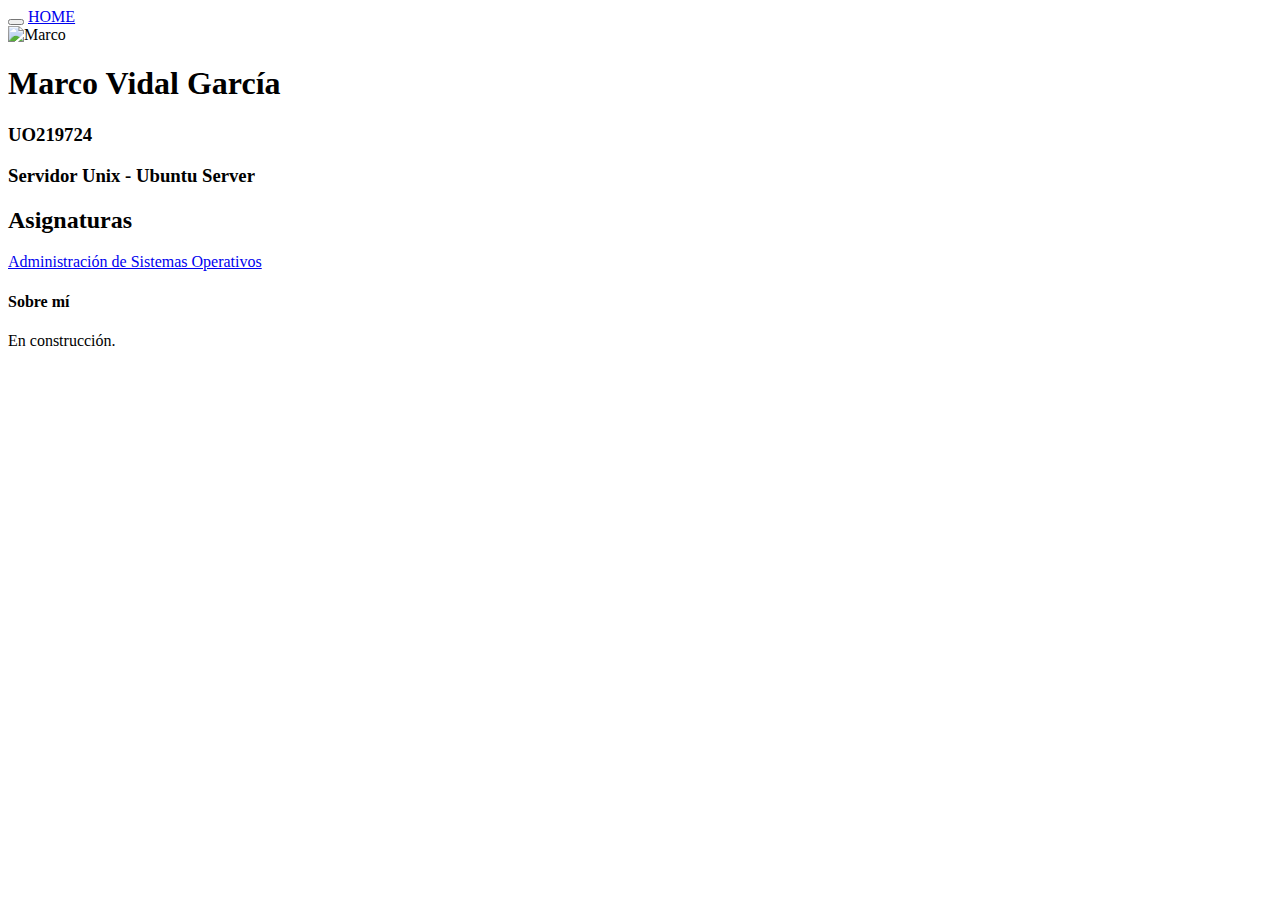
==== index.html @ 67c1e2f3 "Testing GitHub Pages..." ====
<!DOCTYPE html>
<html lang="en">
  <head>
    <meta charset="utf-8">
    <meta http-equiv="X-UA-Compatible" content="IE=edge">
    <meta name="viewport" content="width=device-width, initial-scale=1.0">
    <meta name="description" content="">
    <meta name="author" content="">
    <link rel="shortcut icon" href="../../docs-assets/ico/favicon.png">

    <title>Marco Vidal García</title>

    <!-- Bootstrap core CSS -->
    <link href="assets/css/bootstrap.css" rel="stylesheet">
    <!-- Custom styles for this template -->
    <link href="assets/css/main.css" rel="stylesheet">

    <script src="https://code.jquery.com/jquery-1.10.2.min.js"></script>
  

    <!-- HTML5 shim and Respond.js IE8 support of HTML5 elements and media queries -->
    <!--[if lt IE 9]>
      <script src="https://oss.maxcdn.com/libs/html5shiv/3.7.0/html5shiv.js"></script>
      <script src="https://oss.maxcdn.com/libs/respond.js/1.3.0/respond.min.js"></script>
    <![endif]-->
  </head>

  <body>

    <!-- Static navbar -->
    <div class="navbar navbar-inverse navbar-static-top">
      <div class="container">
        <div class="navbar-header">
          <button type="button" class="navbar-toggle" data-toggle="collapse" data-target=".navbar-collapse">
            <span class="icon-bar"></span>
            <span class="icon-bar"></span>
            <span class="icon-bar"></span>
          </button>
          <a class="navbar-brand" href="index.html">HOME</a>
        </div>
      </div>
    </div>

	<!-- +++++ Welcome Section +++++ -->
	<div id="ww">
	    <div class="container">
			<div class="row">
				<div class="col-lg-8 col-lg-offset-2 centered">
					<img src="assets/img/user.png" alt="Marco">
					<h1>Marco Vidal García</h1>
					<h3>UO219724<h3>
					<p>Servidor Unix - Ubuntu Server</p>
				</div><!-- /col-lg-8 -->
			</div><!-- /row -->
	    </div> <!-- /container -->
	</div><!-- /ww -->
	
	
	<!-- +++++ Projects Section +++++ -->
	
	<div class="container pt">
		<h2>Asignaturas</h2>	
		<a href="admin/aso.html">Administración de Sistemas Operativos</a><br/>
	</div><!-- /container -->
	
	
	<!-- +++++ Footer Section +++++ -->
	
	<div id="footer">
		<div class="container">
			<div class="row">
				<!--

				<div class="col-lg-4">
					<h4>My Bunker</h4>
					<p>
						Some Address 987,<br/>
						+34 9054 5455, <br/>
						Madrid, Spain.
					</p>
				</div>
				
				<div class="col-lg-4">
					<h4>My Links</h4>
					<p>
						<a href="#">Dribbble</a><br/>
						<a href="#">Twitter</a><br/>
						<a href="#">Facebook</a>
					</p>
				</div>

				-->
				
				<div class="col-lg-4">
					<h4>Sobre mí</h4>
					<p>En construcción.</p>
				</div><!-- /col-lg-4 -->
			
			</div>
		
		</div>
	</div>
	

    <!-- Bootstrap core JavaScript
    ================================================== -->
    <!-- Placed at the end of the document so the pages load faster -->
    <script src="assets/js/bootstrap.min.js"></script>
  </body>
</html>
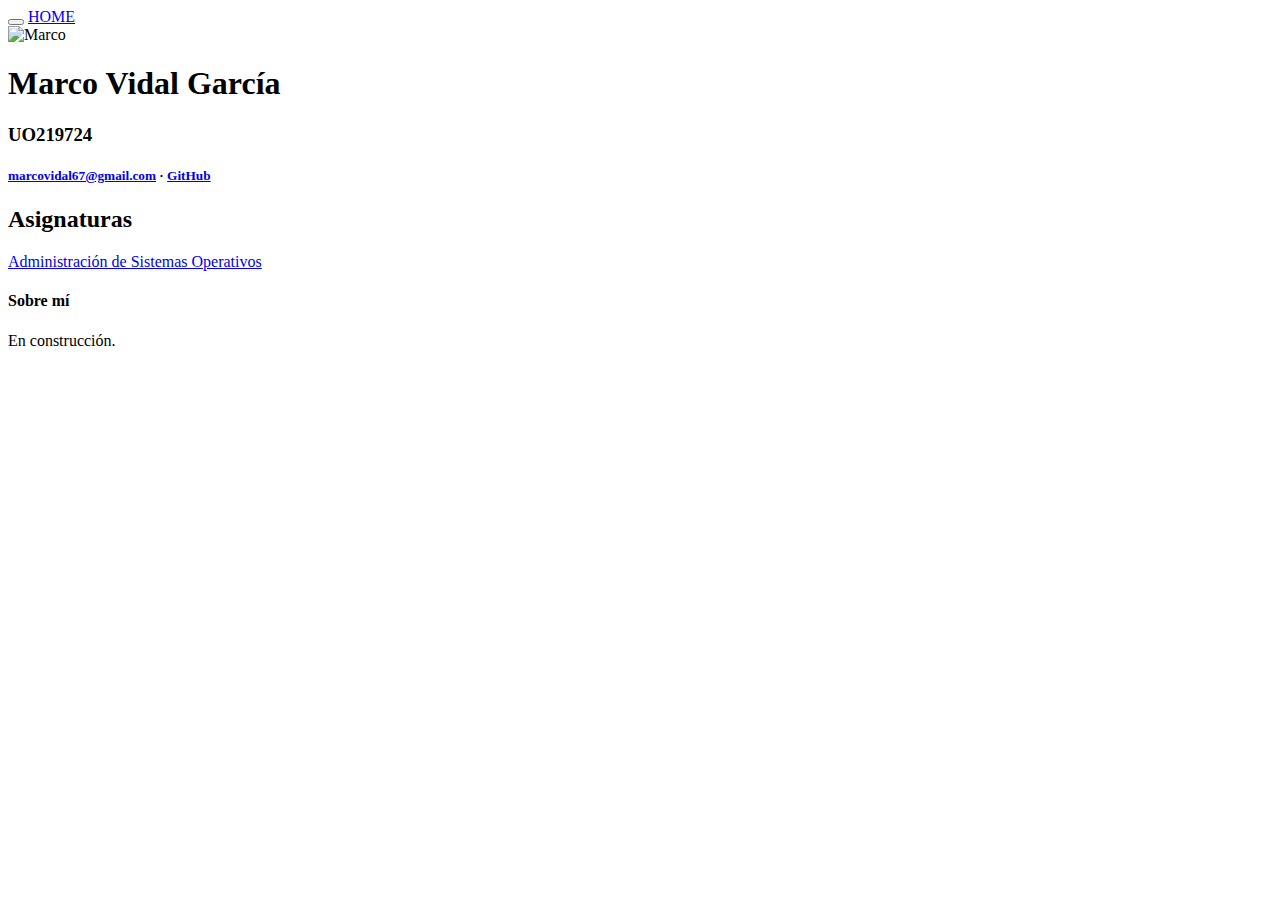
==== commit 32de5c91: "GitHub and mail links added." ====
--- a/index.html
+++ b/index.html
@@ -14,9 +14,7 @@
     <link href="assets/css/bootstrap.css" rel="stylesheet">
     <!-- Custom styles for this template -->
     <link href="assets/css/main.css" rel="stylesheet">
-
     <script src="https://code.jquery.com/jquery-1.10.2.min.js"></script>
-  
 
     <!-- HTML5 shim and Respond.js IE8 support of HTML5 elements and media queries -->
     <!--[if lt IE 9]>
@@ -49,7 +47,10 @@
 					<img src="assets/img/user.png" alt="Marco">
 					<h1>Marco Vidal García</h1>
 					<h3>UO219724<h3>
-					<p>Servidor Unix - Ubuntu Server</p>
+					<h5>
+						<p><a href="mailto:marcovidal67@gmail.com">marcovidal67@gmail.com</a> · 
+						<a href="https://github.com/mvidalgarcia">GitHub</a></p>
+					</h5>
 				</div><!-- /col-lg-8 -->
 			</div><!-- /row -->
 	    </div> <!-- /container -->
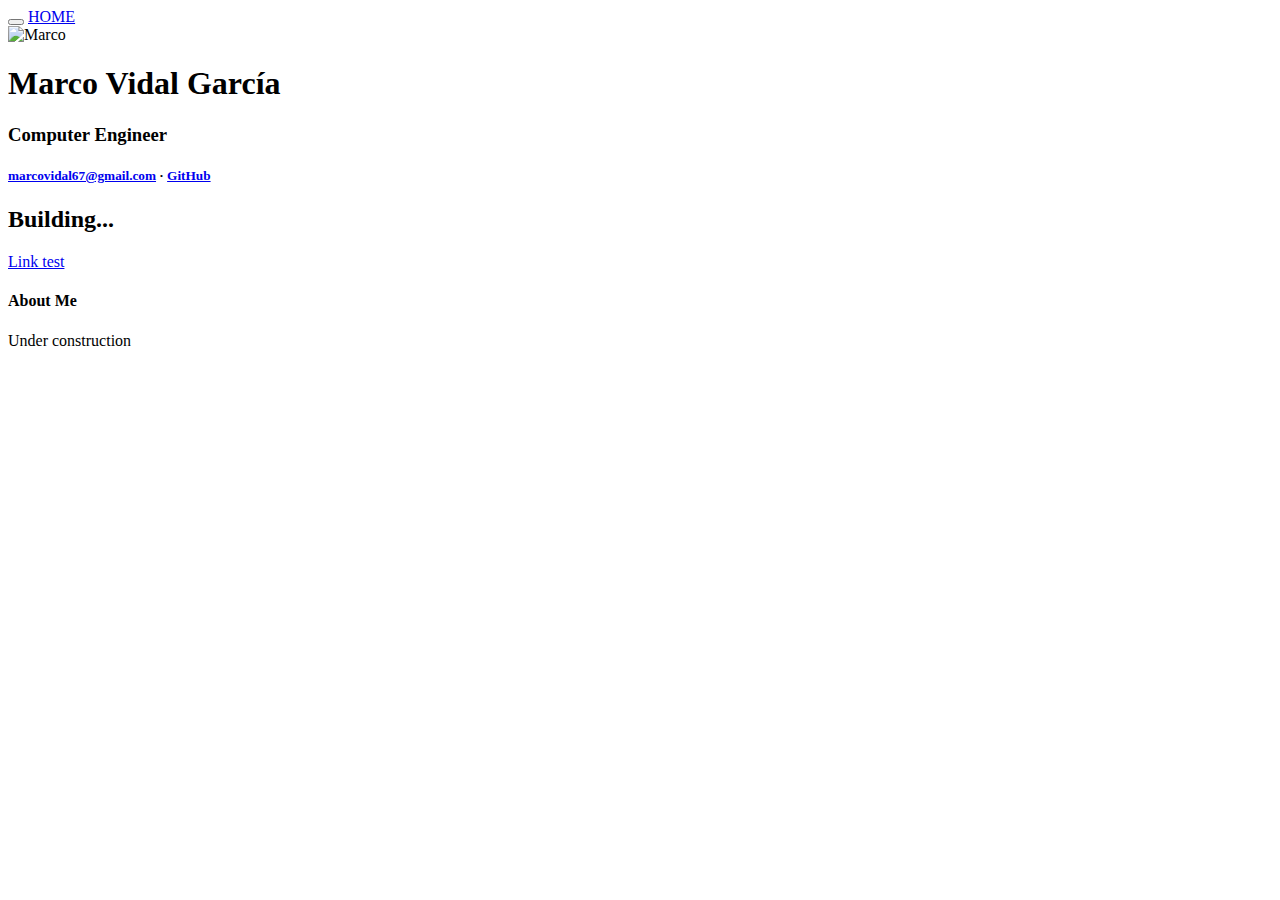
==== commit 8120b026: "Minimum stab, under construction." ====
--- a/index.html
+++ b/index.html
@@ -8,7 +8,7 @@
     <meta name="author" content="">
     <link rel="shortcut icon" href="../../docs-assets/ico/favicon.png">
 
-    <title>Marco Vidal García</title>
+    <title>Home - Marco Vidal García</title>
 
     <!-- Bootstrap core CSS -->
     <link href="assets/css/bootstrap.css" rel="stylesheet">
@@ -46,7 +46,7 @@
 				<div class="col-lg-8 col-lg-offset-2 centered">
 					<img src="assets/img/user.png" alt="Marco">
 					<h1>Marco Vidal García</h1>
-					<h3>UO219724<h3>
+					<h3>Computer Engineer<h3>
 					<h5>
 						<p><a href="mailto:marcovidal67@gmail.com">marcovidal67@gmail.com</a> · 
 						<a href="https://github.com/mvidalgarcia">GitHub</a></p>
@@ -60,8 +60,8 @@
 	<!-- +++++ Projects Section +++++ -->
 	
 	<div class="container pt">
-		<h2>Asignaturas</h2>	
-		<a href="admin/aso.html">Administración de Sistemas Operativos</a><br/>
+		<h2>Building...</h2>	
+		<a href="#">Link test</a><br/>
 	</div><!-- /container -->
 	
 	
@@ -93,8 +93,8 @@
 				-->
 				
 				<div class="col-lg-4">
-					<h4>Sobre mí</h4>
-					<p>En construcción.</p>
+					<h4>About Me</h4>
+					<p>Under construction</p>
 				</div><!-- /col-lg-4 -->
 			
 			</div>
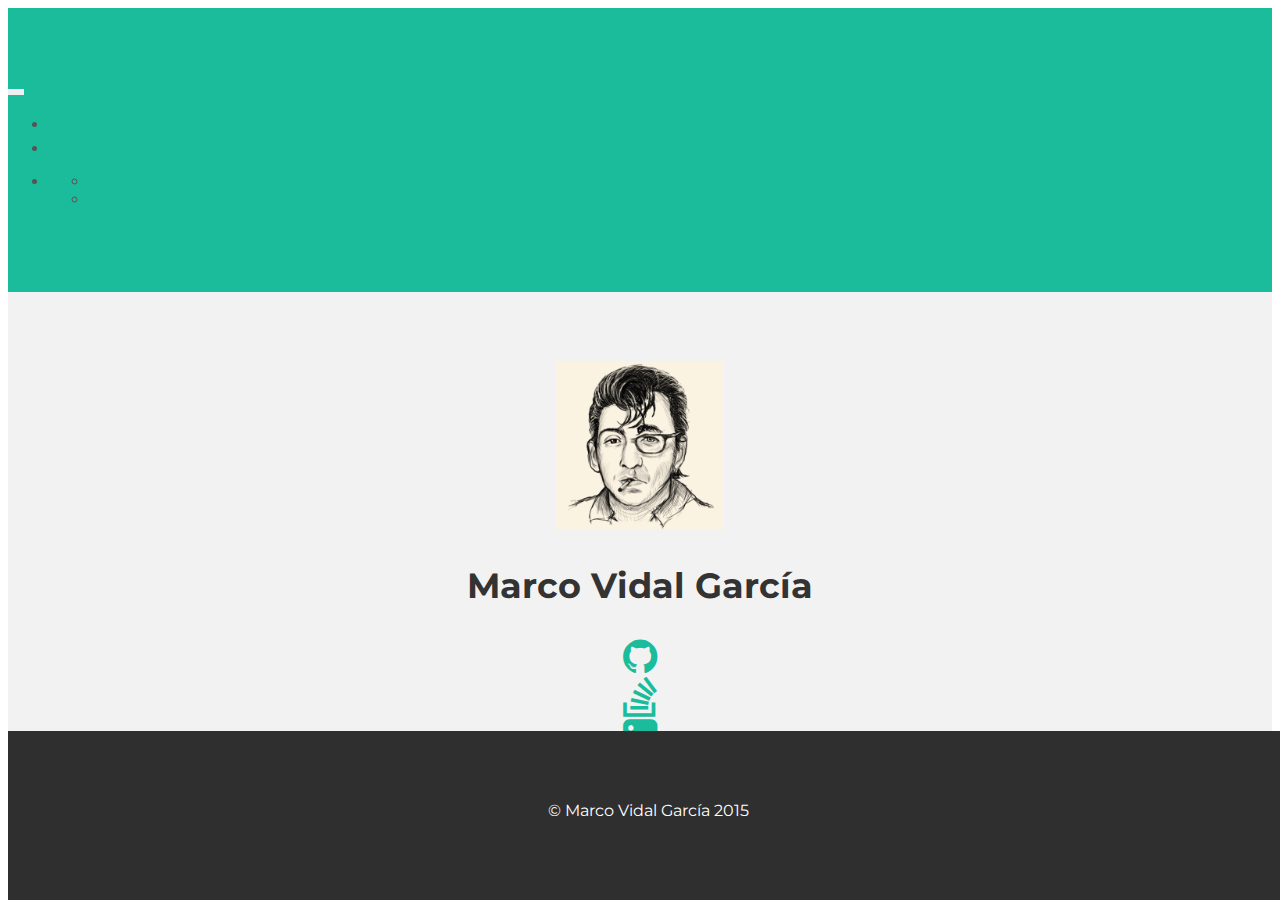
==== commit 75d0aede: "Link icons. Bottom fixed footer." ====
--- a/index.html
+++ b/index.html
@@ -12,6 +12,7 @@
 
     <!-- Bootstrap core CSS -->
     <link href="assets/css/bootstrap.css" rel="stylesheet">
+    <link rel="stylesheet" href="//maxcdn.bootstrapcdn.com/font-awesome/4.3.0/css/font-awesome.min.css">
     <!-- Custom styles for this template -->
     <link href="assets/css/main.css" rel="stylesheet">
     <script src="https://code.jquery.com/jquery-1.10.2.min.js"></script>
@@ -26,7 +27,7 @@
   <body>
 
     <!-- Static navbar -->
-    <div class="navbar navbar-inverse navbar-static-top">
+    <div class="navbar navbar-inverse navbar-static-top" role="navigation">
       <div class="container">
         <div class="navbar-header">
           <button type="button" class="navbar-toggle" data-toggle="collapse" data-target=".navbar-collapse">
@@ -34,8 +35,26 @@
             <span class="icon-bar"></span>
             <span class="icon-bar"></span>
           </button>
-          <a class="navbar-brand" href="index.html">HOME</a>
         </div>
+		<div class="collapse navbar-collapse">
+			<ul class="nav navbar-nav">
+				<li><a class="navbar-brand" href="index.html" data-i18n="header.home"></a></li>
+				<li><a class="navbar-brand" href="assets/cv/cv-basic-eng-v3.pdf" data-i18n="header.cv"></a></li>
+			</ul>
+			<ul class="nav navbar-nav navbar-right">
+        		<li class="dropdown">
+        			<a href="#" class="dropdown-toggle navbar-brand lang append-caret" data-toggle="dropdown" role="button" aria-expanded="false" data-i18n="lang.language"></a>
+        			<ul class="dropdown-menu" role="menu">
+        				<li><a class="navbar-brand lang" href="?lang=en" data-i18n="lang.english"></a></li>
+          				<li><a class="navbar-brand lang" href="?lang=es" data-i18n="lang.spanish"></a></li>
+          			</ul>
+          		</li>
+        	</ul>
+		</div>
+
+        
+          
+        
       </div>
     </div>
 
@@ -44,13 +63,32 @@
 	    <div class="container">
 			<div class="row">
 				<div class="col-lg-8 col-lg-offset-2 centered">
-					<img src="assets/img/user.png" alt="Marco">
+					<img class="avatar img-circle" src="assets/img/user.png" alt="Marco">
 					<h1>Marco Vidal García</h1>
-					<h3>Computer Engineer<h3>
-					<h5>
-						<p><a href="mailto:marcovidal67@gmail.com">marcovidal67@gmail.com</a> · 
-						<a href="https://github.com/mvidalgarcia">GitHub</a></p>
-					</h5>
+					<h3 data-i18n="personal.profession"><h3>
+					<div class="col-xs-6 col-xs-offset-3 centered">
+						<div class="col-xs-3">
+								<a href="https://github.com/mvidalgarcia">
+									<i class="fa fa-github"></i>
+								</a>
+							</div>
+						<div class="col-xs-3">
+								<a href="http://stackoverflow.com/users/3506161/mvidalgarcia">
+									<i class="fa fa-stack-overflow"></i>
+								</a>
+							</div>
+						
+						<div class="col-xs-3">
+							<a href="https://www.linkedin.com/in/mvidalgarcia">
+								<i class="fa fa-linkedin-square"></i>
+							</a>
+						</div>
+						<div class="col-xs-3">
+							<a href="mailto:marcovidal67@gmail.com">
+								<i class="fa fa-envelope"></i>
+							</a>
+						</div>
+					</div><!-- /col-lg-6 --> 
 				</div><!-- /col-lg-8 -->
 			</div><!-- /row -->
 	    </div> <!-- /container -->
@@ -58,12 +96,12 @@
 	
 	
 	<!-- +++++ Projects Section +++++ -->
-	
+	<!--
 	<div class="container pt">
-		<h2>Building...</h2>	
+		<h2 data-i18n="body.building"></h2>	
 		<a href="#">Link test</a><br/>
-	</div><!-- /container -->
-	
+	</div>
+	-->
 	
 	<!-- +++++ Footer Section +++++ -->
 	
@@ -92,9 +130,8 @@
 
 				-->
 				
-				<div class="col-lg-4">
-					<h4>About Me</h4>
-					<p>Under construction</p>
+				<div class="col-xs-4 col-xs-offset-4 centered">
+					<p>© Marco Vidal García 2015</p>
 				</div><!-- /col-lg-4 -->
 			
 			</div>
@@ -107,5 +144,8 @@
     ================================================== -->
     <!-- Placed at the end of the document so the pages load faster -->
     <script src="assets/js/bootstrap.min.js"></script>
+    <script src="assets/js/i18next-latest.min.js"></script>
+    <script src="assets/js/i18n-settings.js"></script>
+
   </body>
 </html>
--- a/assets/css/main.css
+++ b/assets/css/main.css
@@ -0,0 +1,285 @@
+/*
+ * Author: Carlos Alvarez
+ * URL: http://alvarez.is
+ *
+ * Project Name: STANLEY - Free Bootstrap 3 Theme
+ * Version: 1.0
+ * URL: http://blacktie.co
+ *
+ * Modified by: Marco Vidal García
+ */
+
+@import url(https://fonts.googleapis.com/css?family=Montserrat:400,700);
+
+body {
+  	background-color: #ffffff;
+  	font-family: 'Montserrat', sans-serif;
+    font-weight: 400;
+    font-size: 14px;
+    color: #555;
+
+    -webkit-font-smoothing: antialiased;
+    -webkit-overflow-scrolling: touch;
+}
+
+/* Titles */
+h1, h2, h3, h4, h5, h6 {
+	font-family: 'Montserrat', sans-serif;
+    font-weight: 700;
+    color: #333;
+}
+
+h1 {
+	font-size: 35px;
+	margin-top: 30px;
+	margin-bottom: 30px;
+}
+
+
+
+/* Paragraph & Typographic */
+p {
+    line-height: 28px;
+    margin-bottom: 25px;
+    font-size: 16px;
+}
+
+.centered {
+    text-align: center;
+}
+
+/* Links */
+a {
+    color: #1abc9c;
+    word-wrap: break-word;
+
+    -webkit-transition: color 0.1s ease-in, background 0.1s ease-in;
+    -moz-transition: color 0.1s ease-in, background 0.1s ease-in;
+    -ms-transition: color 0.1s ease-in, background 0.1s ease-in;
+    -o-transition: color 0.1s ease-in, background 0.1s ease-in;
+    transition: color 0.1s ease-in, background 0.1s ease-in;
+}
+
+a:hover,
+a:focus {
+    color: #7b7b7b;
+    text-decoration: none;
+    outline: 0;
+}
+
+a:before,
+a:after {
+    -webkit-transition: color 0.1s ease-in, background 0.1s ease-in;
+    -moz-transition: color 0.1s ease-in, background 0.1s ease-in;
+    -ms-transition: color 0.1s ease-in, background 0.1s ease-in;
+    -o-transition: color 0.1s ease-in, background 0.1s ease-in;
+    transition: color 0.1s ease-in, background 0.1s ease-in;
+}
+
+ hr {
+    display: block;
+    height: 1px;
+    border: 0;
+    border-top: 1px solid #ccc;
+    margin: 1em 0;
+    padding: 0;
+}
+
+
+.navbar {
+	text-transform: uppercase;
+	margin-bottom: 0px;
+}
+
+.navbar-inverse {
+	padding-bottom: 70px;
+	padding-top: 70px;
+}
+
+.navbar-inverse {
+	background-color: #1abc9c;
+	border-color: #16a085;
+}
+
+.navbar-inverse .navbar-nav > li {
+	padding-right: 1.5em;
+}
+
+.navbar-inverse .navbar-nav > li > a {
+	color: white;
+}
+
+.navbar-inverse .navbar-nav > li > a:hover {
+	color: #aee7dc;
+}
+
+.navbar-brand {
+	font-weight: 700;
+	font-size: 20px;
+	letter-spacing: 2px;
+}
+
+.navbar-brand.lang {
+	font-size: 1em;
+}
+
+.navbar-inverse .navbar-brand {
+	color: white;
+}
+
+.navbar-inverse .navbar-brand:hover {
+	color: #aee7dc;
+}
+
+.navbar-inverse .navbar-toggle {
+	border-color: transparent;
+}
+
+.progress-bar-theme {
+  background-color: #1abc9c;
+}
+
+.dropdown-menu {
+	background-color: #1abc9c;
+}
+
+/* Avatar */
+.avatar {
+	width: 12em;
+	height: 12em;
+}
+
+
+/* Collapsed */
+
+@media (max-width: 767px) {
+.navbar-inverse .navbar-nav .open .dropdown-menu > li > a {
+    color: #FFFFFF;
+  }
+  .navbar-inverse .navbar-nav .open .dropdown-menu > li > a:hover {
+    color: #aee7dc;
+  }
+}
+
+/* Helpers */
+
+.mt {
+	margin-top: 40px;
+	margin-bottom: 40px;
+}
+
+.pt {
+	padding-top: 50px;
+	padding-bottom: 50px;
+}
+
+
+/* +++++ WRAP SECTIONS +++++ */
+
+#ww {
+	padding-top: 70px;
+	padding-bottom: 70px;
+	background-color: #f2f2f2;
+}
+
+
+#footer {
+	background-color: #2f2f2f;
+	padding-top: 50px;
+	padding-bottom: 50px; 
+	/* Fijar abajo */
+	position: absolute;
+	bottom: 0;
+	width: 100%;
+}
+
+#footer p {
+	color: white;
+}
+
+#footer h4 {
+	color: white;
+	text-transform: uppercase;
+	padding-bottom: 20px;
+}
+
+
+/* +++++ Color Wraps / Blog Page +++++ */
+
+#grey {
+	padding-top: 60px;
+	padding-bottom: 60px;
+	background-color: #f2f2f2;
+}
+
+#white {
+	padding-top: 60px;
+	padding-bottom: 60px;
+	background-color: #ffffff;
+}
+
+
+
+/* Blog Date*/
+bd {
+	font-size: 12px;
+	text-transform: uppercase;
+	color: #d2d2d2;
+	font-weight: 700;
+}
+
+/* Blog Author*/
+ba {
+	font-size: 12px;
+	text-transform: uppercase;
+}
+
+/* Blog Quote */
+.bq {
+	font-size: 22px;
+	padding-top: 30px;
+}
+
+/* Blog Tags */
+bt {
+	font-size: 12px;
+}
+
+/* ================== PORTFOLIO IMAGES HOVER EFFECT ================== */
+/* Effects also are controled by hover.zoom.js */
+.zoom { 
+    display:block; 
+    position:relative; 
+    overflow:hidden; 
+    background:transparent url(../img/loader.gif) no-repeat center;
+}
+
+
+    .zoomOverlay {
+        position:absolute;
+        top:0; left:0;
+        bottom:0; right:0;
+        display:none;
+        background-image:url(../img/zoom.png);
+        background-repeat:no-repeat;
+        background-position:center;
+    }
+
+.zoom2 {
+	opacity: 1;
+}
+
+.zoom2:hover {
+	opacity: 0.5;
+}
+
+/* glyphicon Configuration */
+
+.glyphicon {
+	font-size: 40px;
+	color: #1abc9c;
+}
+
+.fa {
+	font-size: 40px;
+}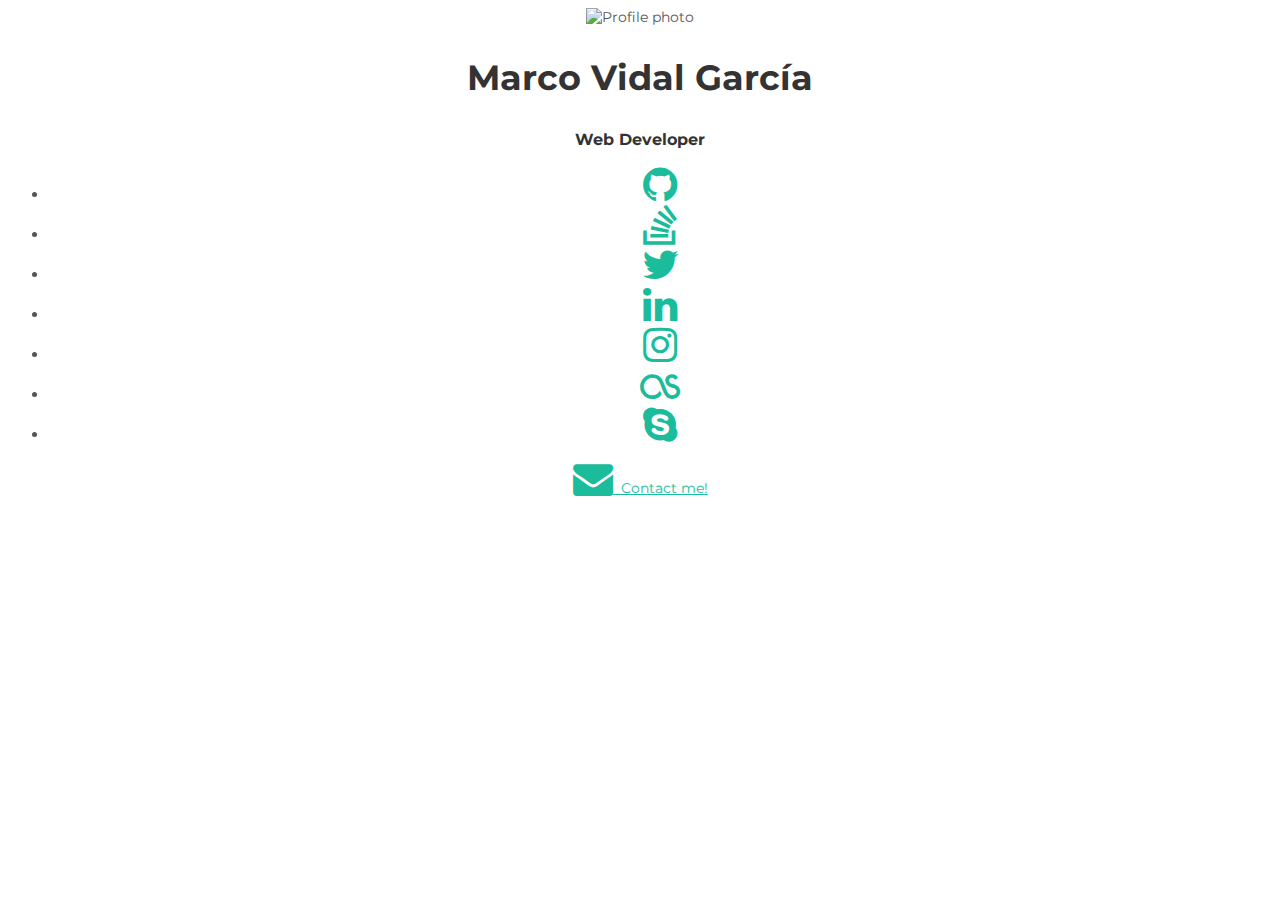
==== commit 5b37c1b8: "Move favicon" ====
--- a/index.html
+++ b/index.html
@@ -5,10 +5,11 @@
     <meta http-equiv="X-UA-Compatible" content="IE=edge">
     <meta name="viewport" content="width=device-width, initial-scale=1.0">
     <meta name="description" content="">
-    <meta name="author" content="">
-    <link rel="shortcut icon" href="../../docs-assets/ico/favicon.png">
+    <meta name="author" content="Marco Vidal García">
+    
+    <link rel="shortcut icon" href="favicon.png" type="image/x-icon" />
 
-    <title>Home - Marco Vidal García</title>
+    <title>Marco Vidal García</title>
 
     <!-- Bootstrap core CSS -->
     <link href="assets/css/bootstrap.css" rel="stylesheet">
@@ -25,127 +26,66 @@
   </head>
 
   <body>
-
-    <!-- Static navbar -->
-    <div class="navbar navbar-inverse navbar-static-top" role="navigation">
-      <div class="container">
-        <div class="navbar-header">
-          <button type="button" class="navbar-toggle" data-toggle="collapse" data-target=".navbar-collapse">
-            <span class="icon-bar"></span>
-            <span class="icon-bar"></span>
-            <span class="icon-bar"></span>
-          </button>
-        </div>
-		<div class="collapse navbar-collapse">
-			<ul class="nav navbar-nav">
-				<li><a class="navbar-brand" href="index.html" data-i18n="header.home"></a></li>
-				<li><a class="navbar-brand" href="assets/cv/cv-basic-eng-v3.pdf" data-i18n="header.cv"></a></li>
-			</ul>
-			<ul class="nav navbar-nav navbar-right">
-        		<li class="dropdown">
-        			<a href="#" class="dropdown-toggle navbar-brand lang append-caret" data-toggle="dropdown" role="button" aria-expanded="false" data-i18n="lang.language"></a>
-        			<ul class="dropdown-menu" role="menu">
-        				<li><a class="navbar-brand lang" href="?lang=en" data-i18n="lang.english"></a></li>
-          				<li><a class="navbar-brand lang" href="?lang=es" data-i18n="lang.spanish"></a></li>
-          			</ul>
-          		</li>
-        	</ul>
-		</div>
-
-        
-          
-        
-      </div>
-    </div>
-
-	<!-- +++++ Welcome Section +++++ -->
-	<div id="ww">
+    <div class="main">
 	    <div class="container">
 			<div class="row">
-				<div class="col-lg-8 col-lg-offset-2 centered">
-					<img class="avatar img-circle" src="assets/img/user.png" alt="Marco">
+				<div class="centered">
+					<img class="avatar img-circle" src="assets/img/profile.png" alt="Profile photo">
 					<h1>Marco Vidal García</h1>
-					<h3 data-i18n="personal.profession"><h3>
-					<div class="col-xs-6 col-xs-offset-3 centered">
-						<div class="col-xs-3">
-								<a href="https://github.com/mvidalgarcia">
-									<i class="fa fa-github"></i>
-								</a>
-							</div>
-						<div class="col-xs-3">
-								<a href="http://stackoverflow.com/users/3506161/mvidalgarcia">
-									<i class="fa fa-stack-overflow"></i>
-								</a>
-							</div>
-						
-						<div class="col-xs-3">
+					<h3>Web Developer</h3>
+					<ul class="centered icons">
+						<li>
+							<a href="https://github.com/mvidalgarcia">
+								<i class="fa fa-github"></i>
+							</a>
+						</li>
+						<li>
+							<a href="http://stackoverflow.com/users/3506161/mvidalgarcia">
+								<i class="fa fa-stack-overflow"></i>
+							</a>
+						</li>
+						<li>
+							<a href="https://twitter.com/mvidalgarcia">
+								<i class="fa fa-twitter"></i>
+							</a>
+						</li>
+						<li>
 							<a href="https://www.linkedin.com/in/mvidalgarcia">
-								<i class="fa fa-linkedin-square"></i>
+								<i class="fa fa-linkedin"></i>
 							</a>
-						</div>
-						<div class="col-xs-3">
-							<a href="mailto:marcovidal67@gmail.com">
-								<i class="fa fa-envelope"></i>
+						</li>
+						<li>
+							<a href="https://instagram.com/mvidalgarcia/">
+								<i class="fa fa-instagram"></i>
 							</a>
-						</div>
-					</div><!-- /col-lg-6 --> 
+						</li>
+						<li>
+							<a href="http://lastfm.es/user/mvidalgarcia">
+								<i class="fa fa-lastfm"></i>
+							</a>
+						</li>
+						<li>
+							<a href="skype:mvidalgarcia">
+								<i class="fa fa-skype"></i>
+							</a>
+						</li>
+					</ul><!-- /col-lg-6 --> 
 				</div><!-- /col-lg-8 -->
 			</div><!-- /row -->
+			<div class="row">
+				<div class="centered">
+					<a href="mailto:marcovidal67@gmail.com" class="btn btn-default">
+					<i class="fa fa-envelope"></i> &nbsp;Contact me!
+					</a>
+				</div>
+			</div>
 	    </div> <!-- /container -->
-	</div><!-- /ww -->
+	</div> <!-- /main -->
 	
-	
-	<!-- +++++ Projects Section +++++ -->
-	<!--
-	<div class="container pt">
-		<h2 data-i18n="body.building"></h2>	
-		<a href="#">Link test</a><br/>
-	</div>
-	-->
-	
-	<!-- +++++ Footer Section +++++ -->
-	
-	<div id="footer">
-		<div class="container">
-			<div class="row">
-				<!--
-
-				<div class="col-lg-4">
-					<h4>My Bunker</h4>
-					<p>
-						Some Address 987,<br/>
-						+34 9054 5455, <br/>
-						Madrid, Spain.
-					</p>
-				</div>
-				
-				<div class="col-lg-4">
-					<h4>My Links</h4>
-					<p>
-						<a href="#">Dribbble</a><br/>
-						<a href="#">Twitter</a><br/>
-						<a href="#">Facebook</a>
-					</p>
-				</div>
-
-				-->
-				
-				<div class="col-xs-4 col-xs-offset-4 centered">
-					<p>© Marco Vidal García 2015</p>
-				</div><!-- /col-lg-4 -->
-			
-			</div>
-		
-		</div>
-	</div>
-	
-
     <!-- Bootstrap core JavaScript
     ================================================== -->
     <!-- Placed at the end of the document so the pages load faster -->
     <script src="assets/js/bootstrap.min.js"></script>
-    <script src="assets/js/i18next-latest.min.js"></script>
-    <script src="assets/js/i18n-settings.js"></script>
 
   </body>
 </html>
--- a/assets/css/main.css
+++ b/assets/css/main.css
@@ -188,9 +188,9 @@
 	padding-top: 50px;
 	padding-bottom: 50px; 
 	/* Fijar abajo */
-	position: absolute;
+	/*position: absolute;
 	bottom: 0;
-	width: 100%;
+	width: 100%;*/
 }
 
 #footer p {
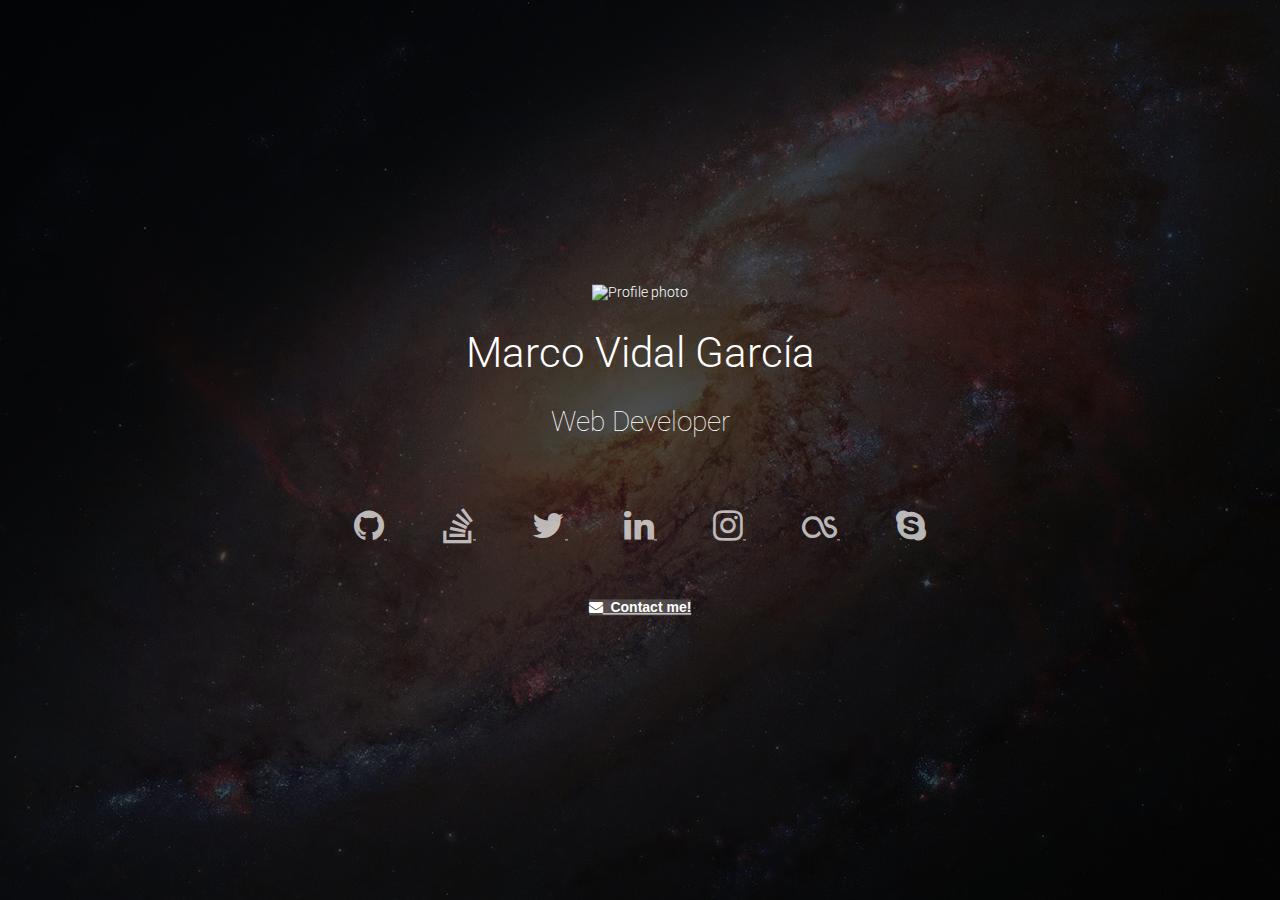
==== commit cbcf9732: "Background image size reduced" ====
--- a/index.html
+++ b/index.html
@@ -6,8 +6,6 @@
     <meta name="viewport" content="width=device-width, initial-scale=1.0">
     <meta name="description" content="">
     <meta name="author" content="Marco Vidal García">
-    
-    <link rel="shortcut icon" href="favicon.png" type="image/x-icon" />
 
     <title>Marco Vidal García</title>
 
@@ -27,7 +25,7 @@
 
   <body>
     <div class="main">
-	    <div class="container">
+		<div class="container">
 			<div class="row">
 				<div class="centered">
 					<img class="avatar img-circle" src="assets/img/profile.png" alt="Profile photo">
@@ -50,7 +48,7 @@
 							</a>
 						</li>
 						<li>
-							<a href="https://www.linkedin.com/in/mvidalgarcia">
+							<a href="https://www.linkedin.com/in/mvidalgarcia/en">
 								<i class="fa fa-linkedin"></i>
 							</a>
 						</li>
--- a/assets/css/main.css
+++ b/assets/css/main.css
@@ -1,285 +1,163 @@
-/*
- * Author: Carlos Alvarez
- * URL: http://alvarez.is
- *
- * Project Name: STANLEY - Free Bootstrap 3 Theme
- * Version: 1.0
- * URL: http://blacktie.co
- *
- * Modified by: Marco Vidal García
- */
+@import url(http://fonts.googleapis.com/css?family=Roboto:400,300,100);
 
-@import url(https://fonts.googleapis.com/css?family=Montserrat:400,700);
+html {
+	background: linear-gradient(
+            rgba(0, 0, 0, 0.7),
+            rgba(0, 0, 0, 0.7)
+    ), url(../img/bg.jpg);
+    background-repeat: no-repeat;
+	background-position: center center;
+	background-attachment: fixed;
+	background-size: cover;
+	-moz-background-size: cover;
+	-o-background-size: cover;
+	-webkit-background-size: cover;
+	-ms-background-size: cover;
+}
+
 
 body {
-  	background-color: #ffffff;
-  	font-family: 'Montserrat', sans-serif;
-    font-weight: 400;
+    background-color: transparent;
+	color: white;
+	text-align: center;
+	font-family: 'Roboto', sans-serif;
+    font-weight: 300;
     font-size: 14px;
-    color: #555;
+	margin: 0;
+	padding: 0;
 
-    -webkit-font-smoothing: antialiased;
+	-webkit-font-smoothing: antialiased;
     -webkit-overflow-scrolling: touch;
 }
 
-/* Titles */
-h1, h2, h3, h4, h5, h6 {
-	font-family: 'Montserrat', sans-serif;
-    font-weight: 700;
-    color: #333;
+h1 {
+	font-weight: 300;
+	font-size: 3em;
+	font-family: "Helvetica Neue", 'Roboto', sans-serif;
 }
 
-h1 {
-	font-size: 35px;
-	margin-top: 30px;
-	margin-bottom: 30px;
+h3 {
+	font-weight: 100;
+	font-size: 2em;
+	font-family: "Helvetica Neue", 'Roboto', sans-serif;
 }
 
+/* Icon list */
+.icons {
+	padding: 3em 0;
+}
 
+li {
+	display: inline;
+	list-style-type: none;
+	padding: 0 2em;
+}
 
-/* Paragraph & Typographic */
-p {
-    line-height: 28px;
-    margin-bottom: 25px;
-    font-size: 16px;
+.container {
+	position: absolute;
+    top: 50%;
+    left: 50%;
+    width: auto;
+    
+    -ms-transform: translateX(-50%) translateY(-50%);
+	-webkit-transform: translateX(-50%) translateY(-50%);
+	-moz-transform: translateX(-50%) translateY(-50%);
+	-o-transform: translateX(-50%) translateY(-50%);
+    transform: translateX(-50%) translateY(-50%);
 }
 
 .centered {
     text-align: center;
 }
 
+/* Contact button */
+
+.btn-default:hover {
+	background-color: rgba(255,255,255,1);
+	color: rgba(0,0,0,1);
+}
+
+.btn-default {
+	border: 0;
+	background-color: rgba(255,255,255,0.2);
+	color: white;
+	font-weight: bold;
+	font-family: "Helvetica Neue", Helvetica, Arial, sans-serif;
+}
+
 /* Links */
+
 a {
-    color: #1abc9c;
+    color: rgba(255,255,255,0.7);
     word-wrap: break-word;
 
-    -webkit-transition: color 0.1s ease-in, background 0.1s ease-in;
-    -moz-transition: color 0.1s ease-in, background 0.1s ease-in;
-    -ms-transition: color 0.1s ease-in, background 0.1s ease-in;
-    -o-transition: color 0.1s ease-in, background 0.1s ease-in;
-    transition: color 0.1s ease-in, background 0.1s ease-in;
+    -webkit-transition: color 0.2s ease-in, background 0.2s ease-in;
+    -moz-transition: color 0.2s ease-in, background 0.2s ease-in;
+    -ms-transition: color 0.2s ease-in, background 0.2s ease-in;
+    -o-transition: color 0.2s ease-in, background 0.2s ease-in;
+    transition: color 0.2s ease-in, background 0.2s ease-in;
 }
 
 a:hover,
 a:focus {
-    color: #7b7b7b;
+    color: white;
     text-decoration: none;
     outline: 0;
 }
 
-a:before,
-a:after {
-    -webkit-transition: color 0.1s ease-in, background 0.1s ease-in;
-    -moz-transition: color 0.1s ease-in, background 0.1s ease-in;
-    -ms-transition: color 0.1s ease-in, background 0.1s ease-in;
-    -o-transition: color 0.1s ease-in, background 0.1s ease-in;
-    transition: color 0.1s ease-in, background 0.1s ease-in;
-}
+/* Avatar */
 
- hr {
-    display: block;
-    height: 1px;
-    border: 0;
-    border-top: 1px solid #ccc;
-    margin: 1em 0;
-    padding: 0;
-}
-
-
-.navbar {
-	text-transform: uppercase;
-	margin-bottom: 0px;
-}
-
-.navbar-inverse {
-	padding-bottom: 70px;
-	padding-top: 70px;
-}
-
-.navbar-inverse {
-	background-color: #1abc9c;
-	border-color: #16a085;
-}
-
-.navbar-inverse .navbar-nav > li {
-	padding-right: 1.5em;
-}
-
-.navbar-inverse .navbar-nav > li > a {
-	color: white;
-}
-
-.navbar-inverse .navbar-nav > li > a:hover {
-	color: #aee7dc;
-}
-
-.navbar-brand {
-	font-weight: 700;
-	font-size: 20px;
-	letter-spacing: 2px;
-}
-
-.navbar-brand.lang {
-	font-size: 1em;
-}
-
-.navbar-inverse .navbar-brand {
-	color: white;
-}
-
-.navbar-inverse .navbar-brand:hover {
-	color: #aee7dc;
-}
-
-.navbar-inverse .navbar-toggle {
-	border-color: transparent;
-}
-
-.progress-bar-theme {
-  background-color: #1abc9c;
-}
-
-.dropdown-menu {
-	background-color: #1abc9c;
-}
-
-/* Avatar */
 .avatar {
 	width: 12em;
 	height: 12em;
 }
 
-
-/* Collapsed */
-
-@media (max-width: 767px) {
-.navbar-inverse .navbar-nav .open .dropdown-menu > li > a {
-    color: #FFFFFF;
-  }
-  .navbar-inverse .navbar-nav .open .dropdown-menu > li > a:hover {
-    color: #aee7dc;
-  }
-}
-
-/* Helpers */
-
-.mt {
-	margin-top: 40px;
-	margin-bottom: 40px;
-}
-
-.pt {
-	padding-top: 50px;
-	padding-bottom: 50px;
-}
-
-
-/* +++++ WRAP SECTIONS +++++ */
-
-#ww {
-	padding-top: 70px;
-	padding-bottom: 70px;
-	background-color: #f2f2f2;
-}
-
-
-#footer {
-	background-color: #2f2f2f;
-	padding-top: 50px;
-	padding-bottom: 50px; 
-	/* Fijar abajo */
-	/*position: absolute;
-	bottom: 0;
-	width: 100%;*/
-}
-
-#footer p {
-	color: white;
-}
-
-#footer h4 {
-	color: white;
-	text-transform: uppercase;
-	padding-bottom: 20px;
-}
-
-
-/* +++++ Color Wraps / Blog Page +++++ */
-
-#grey {
-	padding-top: 60px;
-	padding-bottom: 60px;
-	background-color: #f2f2f2;
-}
-
-#white {
-	padding-top: 60px;
-	padding-bottom: 60px;
-	background-color: #ffffff;
+.icons .fa {
+	font-size: 35px;
 }
 
 
 
-/* Blog Date*/
-bd {
-	font-size: 12px;
-	text-transform: uppercase;
-	color: #d2d2d2;
-	font-weight: 700;
-}
+/*** Mobile ***/
 
-/* Blog Author*/
-ba {
-	font-size: 12px;
-	text-transform: uppercase;
-}
+@media only screen and (min-device-width : 200px) and (max-device-width : 1150px) {
+	html, body {
+		height: 100%;
+	}
+	body {
+		margin: 1em;
+	}
 
-/* Blog Quote */
-.bq {
-	font-size: 22px;
-	padding-top: 30px;
-}
+	.main {
+		height: 100%;
+	    width: 100%;
+	    display: table;
+	}
 
-/* Blog Tags */
-bt {
-	font-size: 12px;
-}
+	h1 {
+		margin-top: 1.5em;
+		font-size: 2em;
+	}
 
-/* ================== PORTFOLIO IMAGES HOVER EFFECT ================== */
-/* Effects also are controled by hover.zoom.js */
-.zoom { 
-    display:block; 
-    position:relative; 
-    overflow:hidden; 
-    background:transparent url(../img/loader.gif) no-repeat center;
-}
+	h3 {
+		font-size: 1.7em;
+	}
 
+	.container {
+		position: inherit;
+	    top: inherit;
+	    left: inherit;
+	    transform: none;
+	    display: table-cell;
+	    height: 100%;
+    	vertical-align: middle;
+	}
 
-    .zoomOverlay {
-        position:absolute;
-        top:0; left:0;
-        bottom:0; right:0;
-        display:none;
-        background-image:url(../img/zoom.png);
-        background-repeat:no-repeat;
-        background-position:center;
-    }
-
-.zoom2 {
-	opacity: 1;
-}
-
-.zoom2:hover {
-	opacity: 0.5;
-}
-
-/* glyphicon Configuration */
-
-.glyphicon {
-	font-size: 40px;
-	color: #1abc9c;
-}
-
-.fa {
-	font-size: 40px;
+	.icons .fa {
+		font-size: 20px;
+	}
+	
+	li {
+		padding: 0 0.5em;
+	}
 }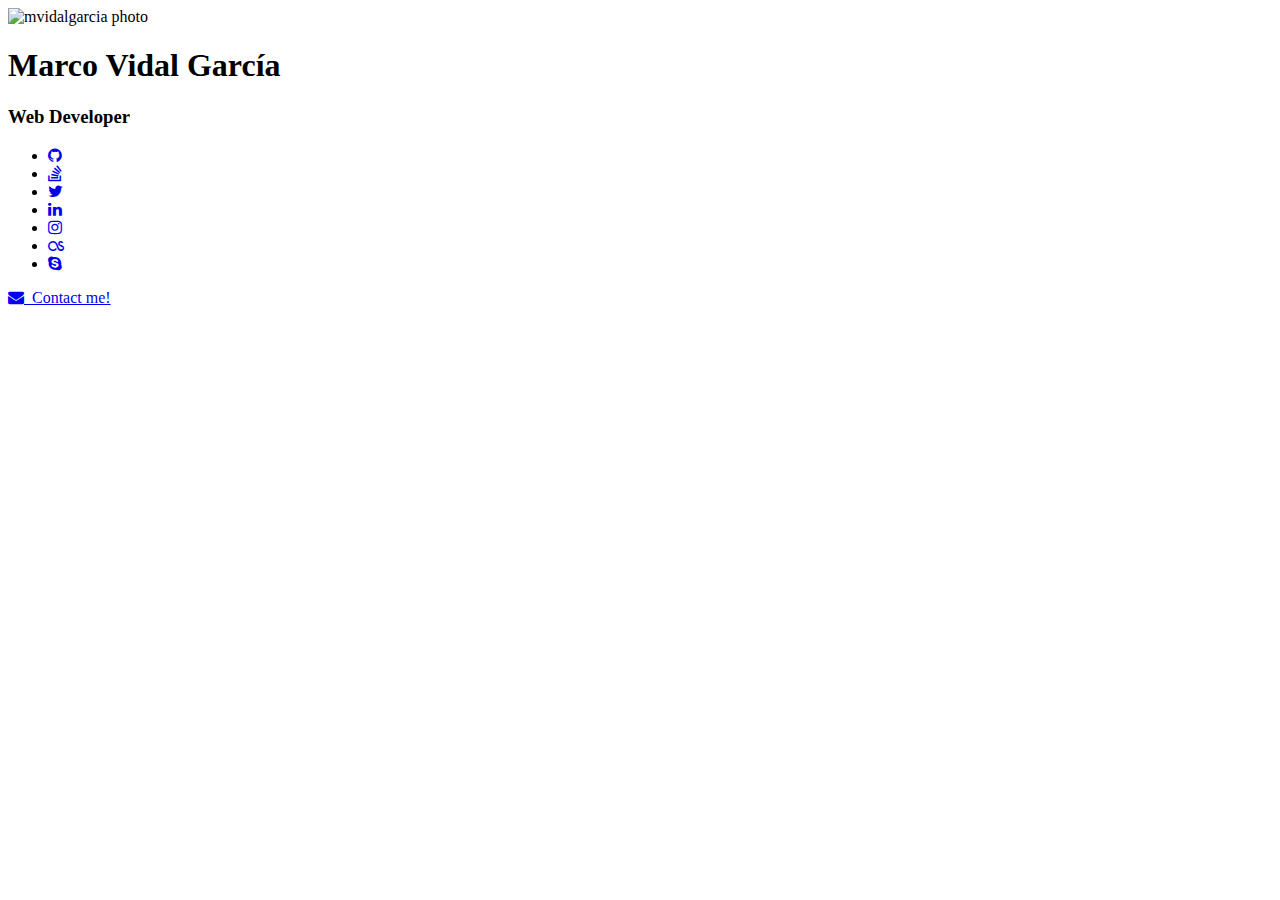
==== commit e946bcac: "Minified css" ====
--- a/index.html
+++ b/index.html
@@ -3,87 +3,41 @@
   <head>
     <meta charset="utf-8">
     <meta http-equiv="X-UA-Compatible" content="IE=edge">
+    <title>Marco Vidal García</title>
+    <meta name="description" content="Marco Vidal García personal site">
+    <meta name="keywords" content="marco, vidal, garcia, mvidalgarcia, web, developer, programmer, python">
     <meta name="viewport" content="width=device-width, initial-scale=1.0">
-    <meta name="description" content="">
     <meta name="author" content="Marco Vidal García">
 
-    <title>Marco Vidal García</title>
+    <link rel="shortcut icon" href="favicon.ico" type="image/x-icon" />
 
-    <!-- Bootstrap core CSS -->
-    <link href="assets/css/bootstrap.css" rel="stylesheet">
     <link rel="stylesheet" href="//maxcdn.bootstrapcdn.com/font-awesome/4.3.0/css/font-awesome.min.css">
-    <!-- Custom styles for this template -->
-    <link href="assets/css/main.css" rel="stylesheet">
-    <script src="https://code.jquery.com/jquery-1.10.2.min.js"></script>
-
-    <!-- HTML5 shim and Respond.js IE8 support of HTML5 elements and media queries -->
-    <!--[if lt IE 9]>
-      <script src="https://oss.maxcdn.com/libs/html5shiv/3.7.0/html5shiv.js"></script>
-      <script src="https://oss.maxcdn.com/libs/respond.js/1.3.0/respond.min.js"></script>
-    <![endif]-->
+    <link rel="stylesheet" href="assets/css/style.min.css">
   </head>
-
   <body>
     <div class="main">
-		<div class="container">
-			<div class="row">
-				<div class="centered">
-					<img class="avatar img-circle" src="assets/img/profile.png" alt="Profile photo">
+		  <div class="container">
+				<header class="centered">
+					<img class="avatar img-circle" src="assets/img/profile.png" alt="mvidalgarcia photo">
 					<h1>Marco Vidal García</h1>
 					<h3>Web Developer</h3>
 					<ul class="centered icons">
-						<li>
-							<a href="https://github.com/mvidalgarcia">
-								<i class="fa fa-github"></i>
-							</a>
-						</li>
-						<li>
-							<a href="http://stackoverflow.com/users/3506161/mvidalgarcia">
-								<i class="fa fa-stack-overflow"></i>
-							</a>
-						</li>
-						<li>
-							<a href="https://twitter.com/mvidalgarcia">
-								<i class="fa fa-twitter"></i>
-							</a>
-						</li>
-						<li>
-							<a href="https://www.linkedin.com/in/mvidalgarcia/en">
-								<i class="fa fa-linkedin"></i>
-							</a>
-						</li>
-						<li>
-							<a href="https://instagram.com/mvidalgarcia/">
-								<i class="fa fa-instagram"></i>
-							</a>
-						</li>
-						<li>
-							<a href="http://lastfm.es/user/mvidalgarcia">
-								<i class="fa fa-lastfm"></i>
-							</a>
-						</li>
-						<li>
-							<a href="skype:mvidalgarcia">
-								<i class="fa fa-skype"></i>
-							</a>
-						</li>
-					</ul><!-- /col-lg-6 --> 
-				</div><!-- /col-lg-8 -->
-			</div><!-- /row -->
-			<div class="row">
-				<div class="centered">
+						<li><a href="https://github.com/mvidalgarcia"><i class="fa fa-github"></i></a></li>
+						<li><a href="http://stackoverflow.com/users/3506161/mvidalgarcia"><i class="fa fa-stack-overflow"></i></a></li>
+						<li><a href="https://twitter.com/mvidalgarcia"><i class="fa fa-twitter"></i></a></li>
+						<li><a href="https://www.linkedin.com/in/mvidalgarcia/en"><i class="fa fa-linkedin"></i></a></li>
+						<li><a href="https://instagram.com/mvidalgarcia/"><i class="fa fa-instagram"></i></a></li>
+						<li><a href="http://lastfm.es/user/mvidalgarcia"><i class="fa fa-lastfm"></i></a></li>
+						<li><a href="skype:mvidalgarcia"><i class="fa fa-skype"></i></a></li>
+					</ul>
+				</header>
+
+				<section id="contact-btn" class="centered">
 					<a href="mailto:marcovidal67@gmail.com" class="btn btn-default">
 					<i class="fa fa-envelope"></i> &nbsp;Contact me!
 					</a>
-				</div>
-			</div>
+				</section>
 	    </div> <!-- /container -->
-	</div> <!-- /main -->
-	
-    <!-- Bootstrap core JavaScript
-    ================================================== -->
-    <!-- Placed at the end of the document so the pages load faster -->
-    <script src="assets/js/bootstrap.min.js"></script>
-
+	   </div> <!-- /main -->
   </body>
 </html>
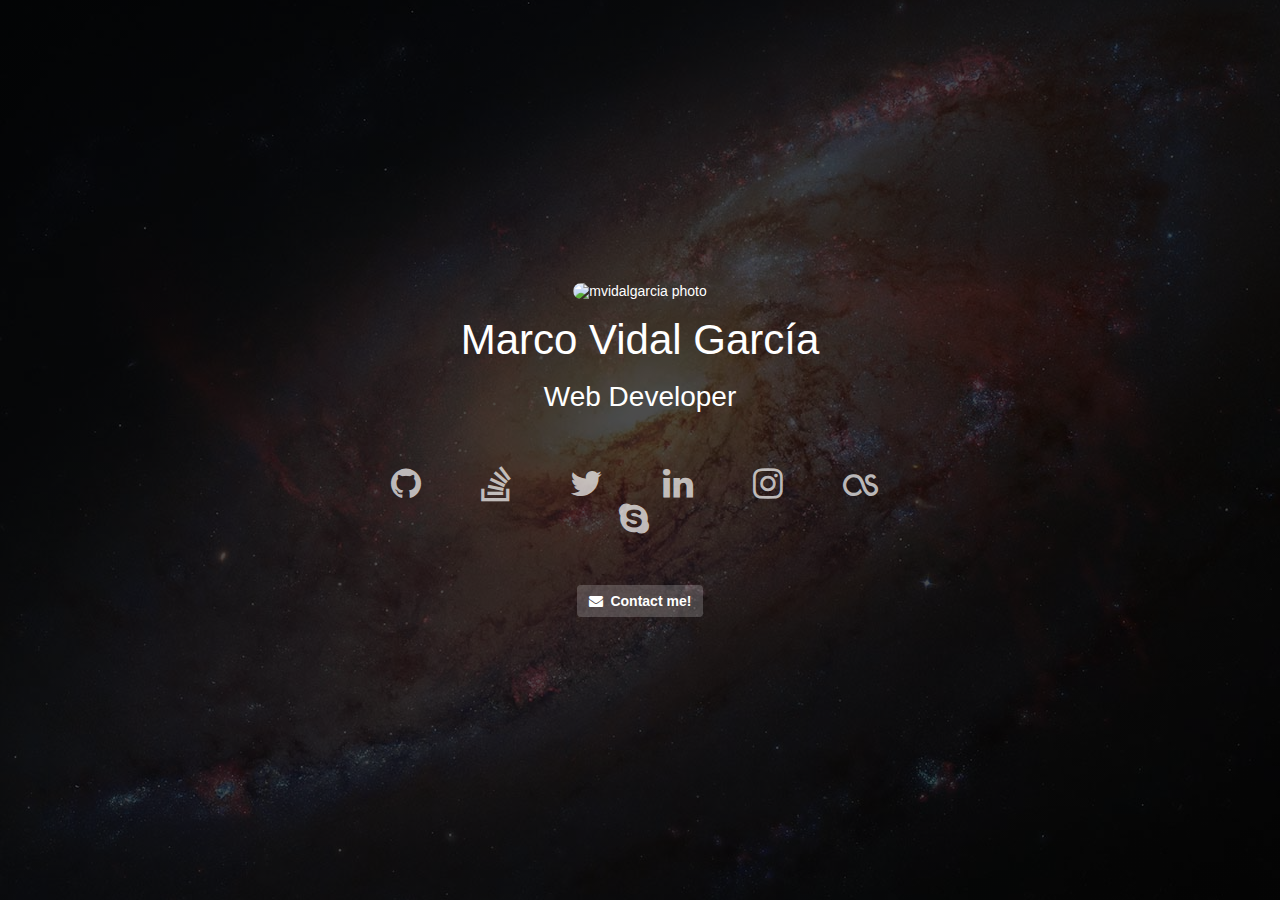
==== commit 81c850f2: "Css links at page bottom" ====
--- a/index.html
+++ b/index.html
@@ -10,15 +10,12 @@
     <meta name="author" content="Marco Vidal García">
 
     <link rel="shortcut icon" href="favicon.ico" type="image/x-icon" />
-
-    <link rel="stylesheet" href="//maxcdn.bootstrapcdn.com/font-awesome/4.3.0/css/font-awesome.min.css">
-    <link rel="stylesheet" href="assets/css/style.min.css">
   </head>
   <body>
     <div class="main">
 		  <div class="container">
 				<header class="centered">
-					<img class="avatar img-circle" src="assets/img/profile.png" alt="mvidalgarcia photo">
+					<img class="avatar img-circle" src="assets/img/profile.jpg" alt="mvidalgarcia photo">
 					<h1>Marco Vidal García</h1>
 					<h3>Web Developer</h3>
 					<ul class="centered icons">
@@ -39,5 +36,7 @@
 				</section>
 	    </div> <!-- /container -->
 	   </div> <!-- /main -->
+     <link rel="stylesheet" type="text/css" href="assets/css/style.min.css">
+     <link rel="stylesheet" type="text/css" href="//maxcdn.bootstrapcdn.com/font-awesome/4.3.0/css/font-awesome.min.css">
   </body>
 </html>
--- a/assets/css/style.min.css
+++ b/assets/css/style.min.css
@@ -0,0 +1 @@
+body,h1{font-weight:300}.btn,.centered,body{text-align:center}.btn,.icons a,a:focus,a:hover{text-decoration:none}html{background:linear-gradient(rgba(0,0,0,.7),rgba(0,0,0,.7)),url(../img/bg.jpg);background-repeat:no-repeat;background-position:center center;background-attachment:fixed;background-size:cover;-moz-background-size:cover;-o-background-size:cover;-webkit-background-size:cover;-ms-background-size:cover}body{background-color:transparent;color:#fff;font-family:Roboto,sans-serif;font-size:14px;margin:0;padding:0;-webkit-font-smoothing:antialiased;-webkit-overflow-scrolling:touch}h1,h3{font-family:"Helvetica Neue",Roboto,sans-serif}h1{font-size:3em;margin:.4em}h3{font-weight:100;font-size:2em;margin-top:.4em;margin-bottom:1em}li{display:inline;list-style-type:none;padding:0 2em}.container{position:absolute;top:50%;left:50%;width:auto;-ms-transform:translateX(-50%) translateY(-50%);-webkit-transform:translateX(-50%) translateY(-50%);-moz-transform:translateX(-50%) translateY(-50%);-o-transform:translateX(-50%) translateY(-50%);transform:translateX(-50%) translateY(-50%)}.btn{display:inline-block;padding:6px 12px;margin-bottom:0;font-size:14px;line-height:1.428571429;white-space:nowrap;vertical-align:middle;cursor:pointer;background-image:none;border-radius:4px}.btn-default:hover{background-color:rgba(255,255,255,1);color:rgba(0,0,0,1)}.btn-default{border:0;background-color:rgba(255,255,255,.2);color:#fff;font-weight:700;font-family:"Helvetica Neue",Helvetica,Arial,sans-serif}a{color:rgba(255,255,255,.7);word-wrap:break-word;-webkit-transition:color .4s ease-in,background .4s ease-in;-moz-transition:color .4s ease-in,background .4s ease-in;-ms-transition:color .4s ease-in,background .4s ease-in;-o-transition:color .4s ease-in,background .4s ease-in;transition:color .4s ease-in,background .4s ease-in}a:focus,a:hover{color:#fff;outline:0}.avatar{width:12em;height:12em}.img-circle{border-radius:150px}.icons{padding:1.8em .8em 2.5em 0}.icons .fa{font-size:35px}@media (max-width :1150px){.container,.main,body,html{height:100%}.main{width:100%;display:table}h1{margin-top:1.5em;font-size:2em}h3{font-size:1.7em}.container{position:inherit;top:inherit;left:inherit;transform:none;display:table-cell;vertical-align:middle}.icons .fa{font-size:20px}li{padding:0 .5em}}@font-face{font-family:Roboto;font-style:normal;font-weight:100;src:local('Roboto Thin'),local('Roboto-Thin'),url(http://fonts.gstatic.com/s/roboto/v15/ty9dfvLAziwdqQ2dHoyjphkAz4rYn47Zy2rvigWQf6w.woff2) format('woff2');unicode-range:U+0460-052F,U+20B4,U+2DE0-2DFF,U+A640-A69F}@font-face{font-family:Roboto;font-style:normal;font-weight:100;src:local('Roboto Thin'),local('Roboto-Thin'),url(http://fonts.gstatic.com/s/roboto/v15/frNV30OaYdlFRtH2VnZZdhkAz4rYn47Zy2rvigWQf6w.woff2) format('woff2');unicode-range:U+0400-045F,U+0490-0491,U+04B0-04B1,U+2116}@font-face{font-family:Roboto;font-style:normal;font-weight:100;src:local('Roboto Thin'),local('Roboto-Thin'),url(http://fonts.gstatic.com/s/roboto/v15/gwVJDERN2Amz39wrSoZ7FxkAz4rYn47Zy2rvigWQf6w.woff2) format('woff2');unicode-range:U+1F00-1FFF}@font-face{font-family:Roboto;font-style:normal;font-weight:100;src:local('Roboto Thin'),local('Roboto-Thin'),url(http://fonts.gstatic.com/s/roboto/v15/aZMswpodYeVhtRvuABJWvBkAz4rYn47Zy2rvigWQf6w.woff2) format('woff2');unicode-range:U+0370-03FF}@font-face{font-family:Roboto;font-style:normal;font-weight:100;src:local('Roboto Thin'),local('Roboto-Thin'),url(http://fonts.gstatic.com/s/roboto/v15/VvXUGKZXbHtX_S_VCTLpGhkAz4rYn47Zy2rvigWQf6w.woff2) format('woff2');unicode-range:U+0102-0103,U+1EA0-1EF1,U+20AB}@font-face{font-family:Roboto;font-style:normal;font-weight:100;src:local('Roboto Thin'),local('Roboto-Thin'),url(http://fonts.gstatic.com/s/roboto/v15/e7MeVAyvogMqFwwl61PKhBkAz4rYn47Zy2rvigWQf6w.woff2) format('woff2');unicode-range:U+0100-024F,U+1E00-1EFF,U+20A0-20AB,U+20AD-20CF,U+2C60-2C7F,U+A720-A7FF}@font-face{font-family:Roboto;font-style:normal;font-weight:100;src:local('Roboto Thin'),local('Roboto-Thin'),url(http://fonts.gstatic.com/s/roboto/v15/2tsd397wLxj96qwHyNIkxHYhjbSpvc47ee6xR_80Hnw.woff2) format('woff2');unicode-range:U+0000-00FF,U+0131,U+0152-0153,U+02C6,U+02DA,U+02DC,U+2000-206F,U+2074,U+20AC,U+2212,U+2215,U+E0FF,U+EFFD,U+F000}@font-face{font-family:Roboto;font-style:normal;font-weight:300;src:local('Roboto Light'),local('Roboto-Light'),url(http://fonts.gstatic.com/s/roboto/v15/0eC6fl06luXEYWpBSJvXCIX0hVgzZQUfRDuZrPvH3D8.woff2) format('woff2');unicode-range:U+0460-052F,U+20B4,U+2DE0-2DFF,U+A640-A69F}@font-face{font-family:Roboto;font-style:normal;font-weight:300;src:local('Roboto Light'),local('Roboto-Light'),url(http://fonts.gstatic.com/s/roboto/v15/Fl4y0QdOxyyTHEGMXX8kcYX0hVgzZQUfRDuZrPvH3D8.woff2) format('woff2');unicode-range:U+0400-045F,U+0490-0491,U+04B0-04B1,U+2116}@font-face{font-family:Roboto;font-style:normal;font-weight:300;src:local('Roboto Light'),local('Roboto-Light'),url(http://fonts.gstatic.com/s/roboto/v15/-L14Jk06m6pUHB-5mXQQnYX0hVgzZQUfRDuZrPvH3D8.woff2) format('woff2');unicode-range:U+1F00-1FFF}@font-face{font-family:Roboto;font-style:normal;font-weight:300;src:local('Roboto Light'),local('Roboto-Light'),url(http://fonts.gstatic.com/s/roboto/v15/I3S1wsgSg9YCurV6PUkTOYX0hVgzZQUfRDuZrPvH3D8.woff2) format('woff2');unicode-range:U+0370-03FF}@font-face{font-family:Roboto;font-style:normal;font-weight:300;src:local('Roboto Light'),local('Roboto-Light'),url(http://fonts.gstatic.com/s/roboto/v15/NYDWBdD4gIq26G5XYbHsFIX0hVgzZQUfRDuZrPvH3D8.woff2) format('woff2');unicode-range:U+0102-0103,U+1EA0-1EF1,U+20AB}@font-face{font-family:Roboto;font-style:normal;font-weight:300;src:local('Roboto Light'),local('Roboto-Light'),url(http://fonts.gstatic.com/s/roboto/v15/Pru33qjShpZSmG3z6VYwnYX0hVgzZQUfRDuZrPvH3D8.woff2) format('woff2');unicode-range:U+0100-024F,U+1E00-1EFF,U+20A0-20AB,U+20AD-20CF,U+2C60-2C7F,U+A720-A7FF}@font-face{font-family:Roboto;font-style:normal;font-weight:300;src:local('Roboto Light'),local('Roboto-Light'),url(http://fonts.gstatic.com/s/roboto/v15/Hgo13k-tfSpn0qi1SFdUfZBw1xU1rKptJj_0jans920.woff2) format('woff2');unicode-range:U+0000-00FF,U+0131,U+0152-0153,U+02C6,U+02DA,U+02DC,U+2000-206F,U+2074,U+20AC,U+2212,U+2215,U+E0FF,U+EFFD,U+F000}@font-face{font-family:Roboto;font-style:normal;font-weight:400;src:local('Roboto'),local('Roboto-Regular'),url(http://fonts.gstatic.com/s/roboto/v15/sTdaA6j0Psb920Vjv-mrzH-_kf6ByYO6CLYdB4HQE-Y.woff2) format('woff2');unicode-range:U+0460-052F,U+20B4,U+2DE0-2DFF,U+A640-A69F}@font-face{font-family:Roboto;font-style:normal;font-weight:400;src:local('Roboto'),local('Roboto-Regular'),url(http://fonts.gstatic.com/s/roboto/v15/uYECMKoHcO9x1wdmbyHIm3-_kf6ByYO6CLYdB4HQE-Y.woff2) format('woff2');unicode-range:U+0400-045F,U+0490-0491,U+04B0-04B1,U+2116}@font-face{font-family:Roboto;font-style:normal;font-weight:400;src:local('Roboto'),local('Roboto-Regular'),url(http://fonts.gstatic.com/s/roboto/v15/tnj4SB6DNbdaQnsM8CFqBX-_kf6ByYO6CLYdB4HQE-Y.woff2) format('woff2');unicode-range:U+1F00-1FFF}@font-face{font-family:Roboto;font-style:normal;font-weight:400;src:local('Roboto'),local('Roboto-Regular'),url(http://fonts.gstatic.com/s/roboto/v15/_VYFx-s824kXq_Ul2BHqYH-_kf6ByYO6CLYdB4HQE-Y.woff2) format('woff2');unicode-range:U+0370-03FF}@font-face{font-family:Roboto;font-style:normal;font-weight:400;src:local('Roboto'),local('Roboto-Regular'),url(http://fonts.gstatic.com/s/roboto/v15/NJ4vxlgWwWbEsv18dAhqnn-_kf6ByYO6CLYdB4HQE-Y.woff2) format('woff2');unicode-range:U+0102-0103,U+1EA0-1EF1,U+20AB}@font-face{font-family:Roboto;font-style:normal;font-weight:400;src:local('Roboto'),local('Roboto-Regular'),url(http://fonts.gstatic.com/s/roboto/v15/Ks_cVxiCiwUWVsFWFA3Bjn-_kf6ByYO6CLYdB4HQE-Y.woff2) format('woff2');unicode-range:U+0100-024F,U+1E00-1EFF,U+20A0-20AB,U+20AD-20CF,U+2C60-2C7F,U+A720-A7FF}@font-face{font-family:Roboto;font-style:normal;font-weight:400;src:local('Roboto'),local('Roboto-Regular'),url(http://fonts.gstatic.com/s/roboto/v15/oMMgfZMQthOryQo9n22dcuvvDin1pK8aKteLpeZ5c0A.woff2) format('woff2');unicode-range:U+0000-00FF,U+0131,U+0152-0153,U+02C6,U+02DA,U+02DC,U+2000-206F,U+2074,U+20AC,U+2212,U+2215,U+E0FF,U+EFFD,U+F000}
